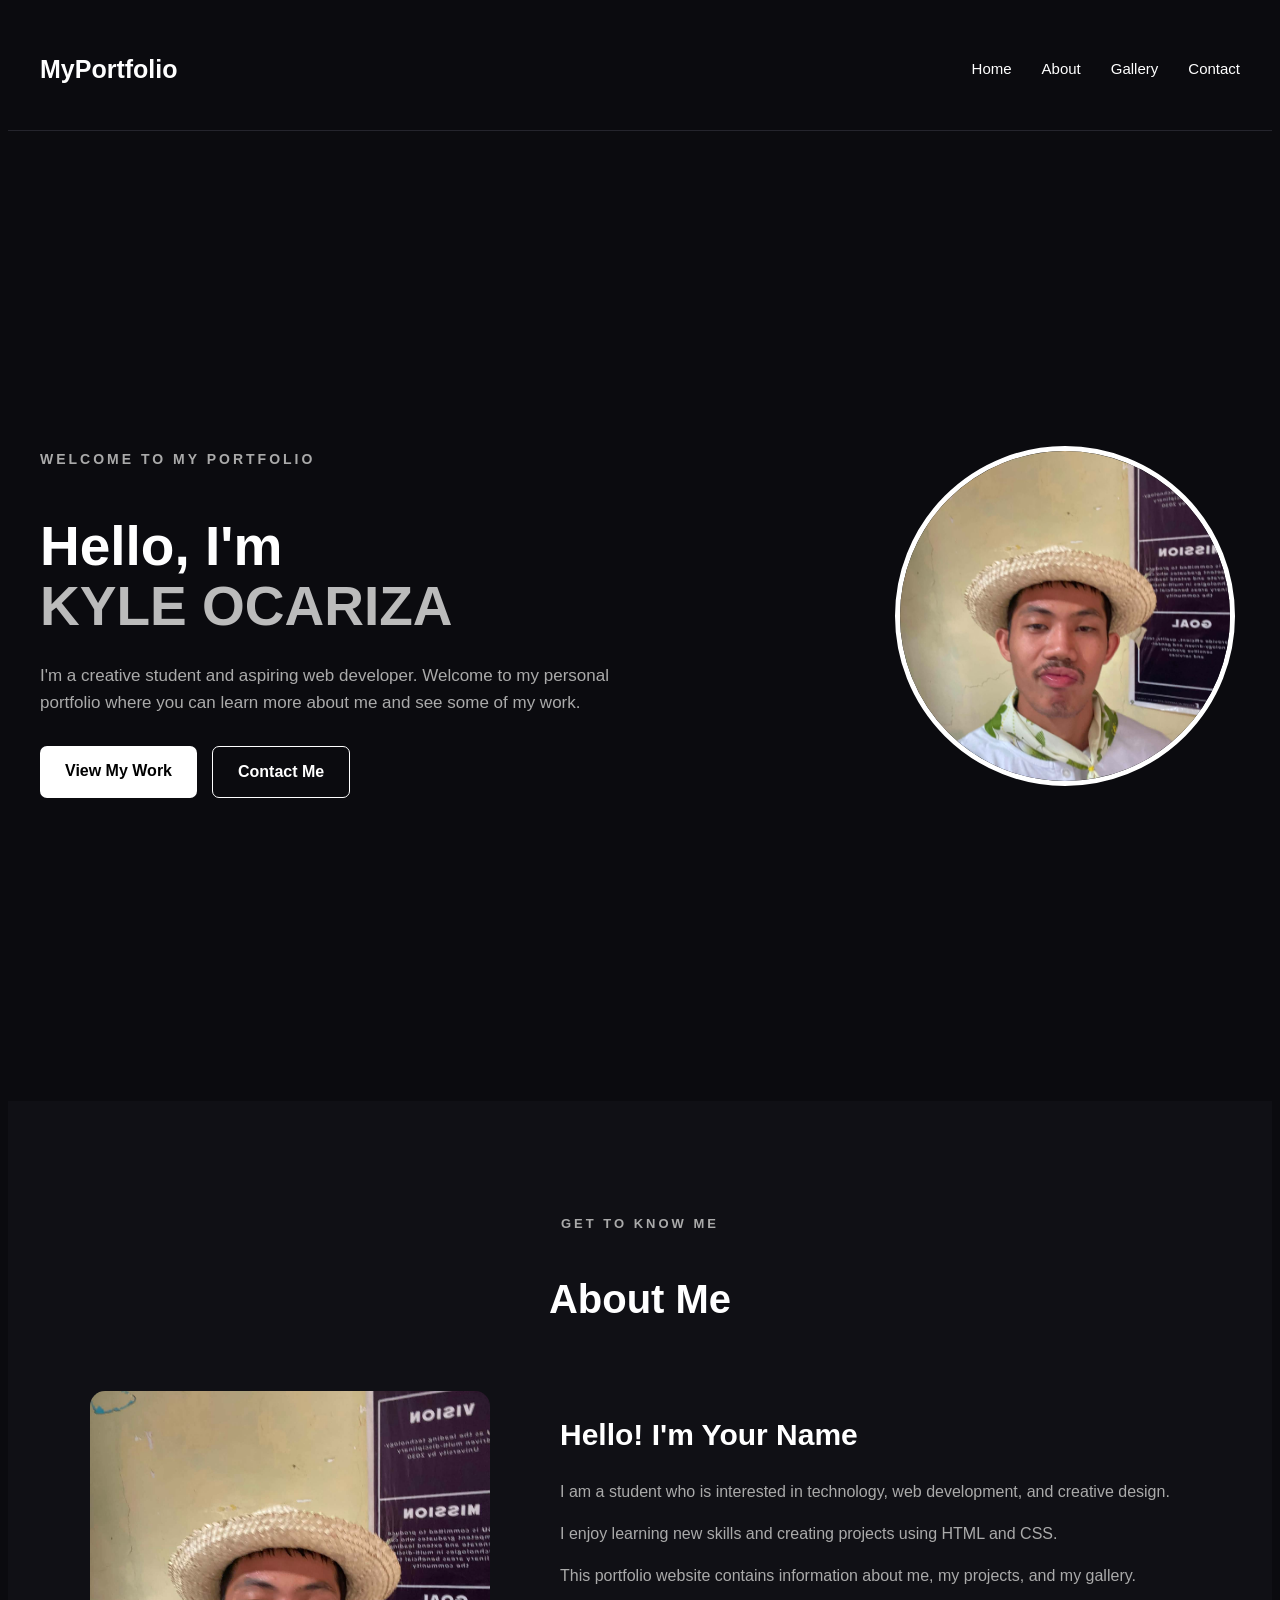
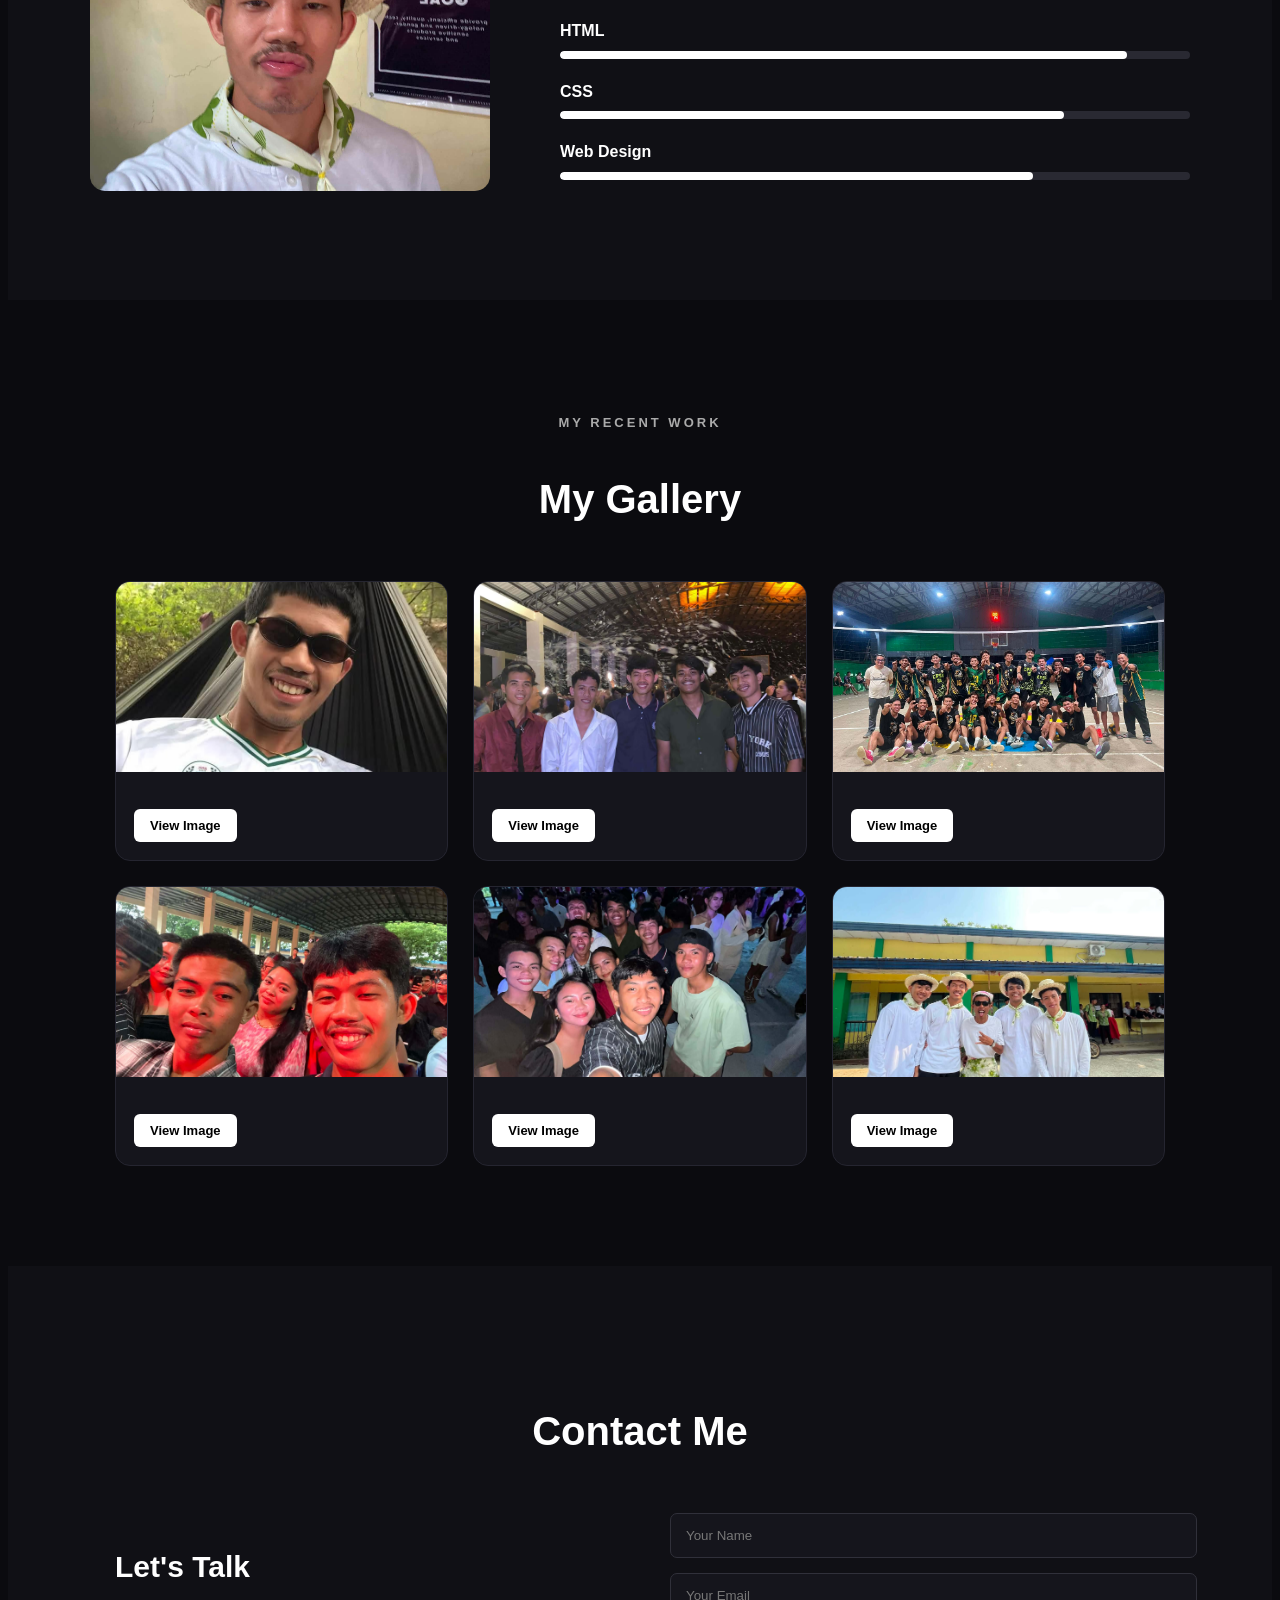
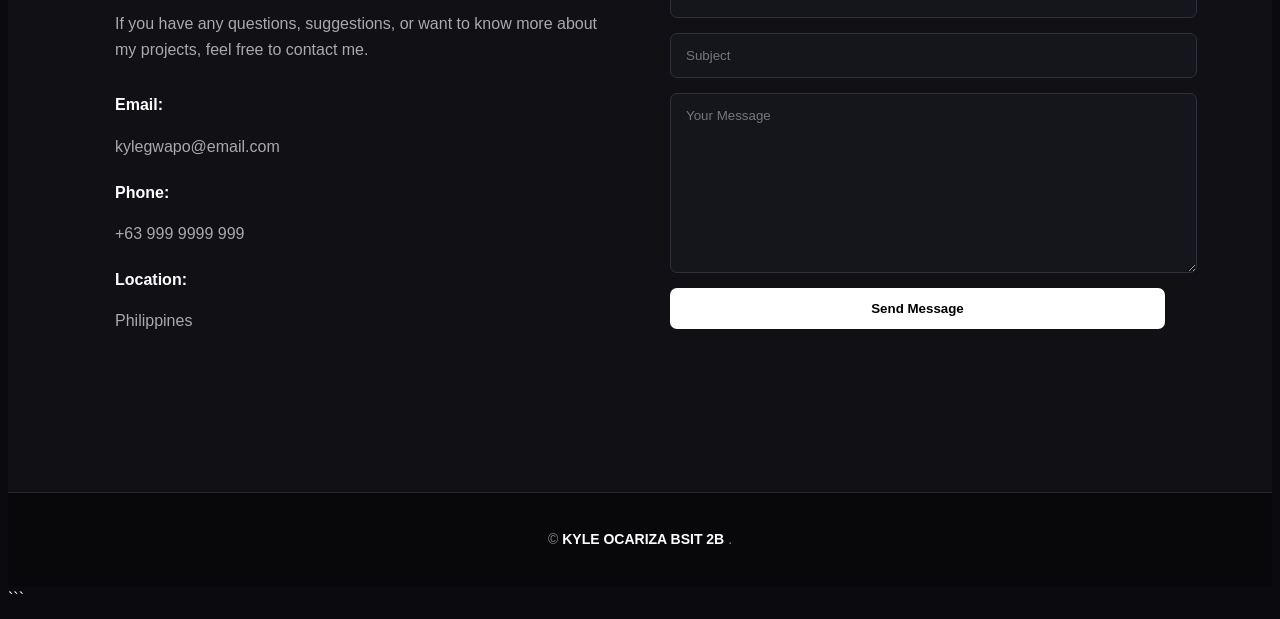
==== index.html @ 1ab1ef40 "first commit" ====
<!DOCTYPE html>
<html lang="en">

<head>

    <meta charset="UTF-8">

    <meta name="viewport" content="width=device-width, initial-scale=1.0">

    <title>My Portfolio</title>

    <link rel="stylesheet" href="style.css">

</head>


<body>


    <!-- =========================
         NAVIGATION
    ========================== -->

    <header>

        <nav class="navbar">

            <h1 class="logo">MyPortfolio</h1>

            <ul class="nav-links">

                <li>
                    <a href="#home">Home</a>
                </li>

                <li>
                    <a href="#about">About</a>
                </li>

                <li>
                    <a href="#gallery">Gallery</a>
                </li>

                <li>
                    <a href="#contact">Contact</a>
                </li>

            </ul>

        </nav>

    </header>



    <!-- =========================
         HOME
    ========================== -->

    <section id="home" class="home">

        <div class="home-content">

            <p class="welcome">
                WELCOME TO MY PORTFOLIO
            </p>


            <h2>

                Hello, I'm

                <span>KYLE OCARIZA</span>

            </h2>


            <p class="intro">

                I'm a creative student and aspiring web developer.
                Welcome to my personal portfolio where you can
                learn more about me and see some of my work.

            </p>


            <div class="home-buttons">

                <a href="#gallery" class="btn">
                    View My Work
                </a>


                <a href="#contact" class="btn btn-outline">
                    Contact Me
                </a>

            </div>

        </div>



        <!-- PROFILE IMAGE -->

        <div class="home-image">

            <div class="profile-circle">

                <!--
                YOUR PROFILE IMAGE

                Make sure the file is:
                image/s.png
                -->

                <img
                    src="image/s.png"
                    alt="My Profile Photo"
                >

            </div>

        </div>

    </section>



    <!-- =========================
         ABOUT
    ========================== -->

    <section id="about" class="about">


        <div class="section-title">

            <p>GET TO KNOW ME</p>

            <h2>About Me</h2>

        </div>



        <div class="about-container">


            <!-- ABOUT IMAGE -->

            <div class="about-image">

                <img
                    src="image/s.png"
                    alt="About Me"
                >

            </div>



            <!-- ABOUT TEXT -->

            <div class="about-content">

                <h3>
                    Hello! I'm Your Name
                </h3>


                <p>

                    I am a student who is interested in technology,
                    web development, and creative design.

                </p>


                <p>

                    I enjoy learning new skills and creating
                    projects using HTML and CSS.

                </p>


                <p>

                    This portfolio website contains information
                    about me, my projects, and my gallery.

                </p>



                <!-- SKILLS -->

                <div class="skills">


                    <div class="skill">

                        <span>HTML</span>

                        <div class="skill-bar">

                            <div class="skill-fill html"></div>

                        </div>

                    </div>



                    <div class="skill">

                        <span>CSS</span>

                        <div class="skill-bar">

                            <div class="skill-fill css"></div>

                        </div>

                    </div>



                    <div class="skill">

                        <span>Web Design</span>

                        <div class="skill-bar">

                            <div class="skill-fill design"></div>

                        </div>

                    </div>


                </div>

            </div>

        </div>

    </section>



    <!-- =========================
         GALLERY
    ========================== -->

    <section id="gallery" class="gallery">


        <div class="section-title">

            <p>MY RECENT WORK</p>

            <h2>My Gallery</h2>

        </div>



        <div class="gallery-container">



            <!-- =====================
                 IMAGE 1
            ====================== -->

            <div class="gallery-card">

                <img
                    src="image/D.png"
                    alt="Project One"
                    onclick="openImage(this.src)"
                >


                <div class="gallery-info">

                    <h3>
                        
                    </h3>


                    <p>
                        
                    </p>


                    <button
                        type="button"
                        class="view-btn"
                        onclick="openImage('image/D.png')"
                    >

                        View Image

                    </button>

                </div>

            </div>



            <!-- =====================
                 IMAGE 2
            ====================== -->

            <div class="gallery-card">

                <img
                    src="image/q.png"
                    alt="Project Two"
                    onclick="openImage(this.src)"
                >


                <div class="gallery-info">

                    <h3>
                        
                    </h3>


                    <p>
                        
                    </p>


                    <button
                        type="button"
                        class="view-btn"
                        onclick="openImage('image/k.png')"
                    >

                        View Image

                    </button>

                </div>

            </div>



            <!-- =====================
                 IMAGE 3
            ====================== -->

            <div class="gallery-card">

                <img
                    src="image/l.png"
                    alt="Project Three"
                    onclick="openImage(this.src)"
                >


                <div class="gallery-info">

                    <h3>
                        
                    </h3>


                    <p>
                       
                    </p>


                    <button
                        type="button"
                        class="view-btn"
                        onclick="openImage('image/kk.png')"
                    >

                        View Image

                    </button>

                </div>

            </div>



            <!-- =====================
                 IMAGE 4
            ====================== -->

            <div class="gallery-card">

                <img
                    src="image/w.png"
                    alt="Project Four"
                    onclick="openImage(this.src)"
                >


                <div class="gallery-info">

                    <h3>
                        
                    </h3>


                    <p>
                      
                    </p>


                    <button
                        type="button"
                        class="view-btn"
                        onclick="openImage('image/kkk.png')"
                    >

                        View Image

                    </button>

                </div>

            </div>



            <!-- =====================
                 IMAGE 5
            ====================== -->

            <div class="gallery-card">

                <img
                    src="image/e.png"
                    alt="Project Five"
                    onclick="openImage(this.src)"
                >


                <div class="gallery-info">

                    <h3>
                        
                    </h3>


                    <p>
                      
                    </p>


                    <button
                        type="button"
                        class="view-btn"
                        onclick="openImage('image/kkkkk.png')"
                    >

                        View Image

                    </button>

                </div>

            </div>



            <!-- =====================
                 IMAGE 6
            ====================== -->

            <div class="gallery-card">

                <img
                    src="image/kk.png"
                    alt="Project Six"
                    onclick="openImage(this.src)"
                >


                <div class="gallery-info">

                    <h3>
                        
                    </h3>


                    <p>
                        
                    </p>


                    <button
                        type="button"
                        class="view-btn"
                        onclick="openImage('image/myphoto.png')"
                    >

                        View Image

                    </button>

                </div>

            </div>


        </div>

    </section>



    <!-- =========================
         IMAGE POPUP
    ========================== -->

    <div
        id="imageModal"
        class="image-modal"
    >


        <span
            class="close-modal"
            onclick="closeImage()"
        >

            &times;

        </span>


        <img
            id="modalImage"
            src=""
            alt="Full Size Image"
        >


    </div>



    <!-- =========================
         CONTACT
    ========================== -->

    <section id="contact" class="contact">


        <div class="section-title">

            <p></p>

            <h2>Contact Me</h2>

        </div>



        <div class="contact-container">


            <!-- CONTACT INFORMATION -->

            <div class="contact-info">


                <h3>
                    Let's Talk
                </h3>


                <p>

                    If you have any questions, suggestions,
                    or want to know more about my projects,
                    feel free to contact me.

                </p>



                <div class="contact-item">

                    <strong>
                        Email:
                    </strong>

                    <p>
                        kylegwapo@email.com
                    </p>

                </div>



                <div class="contact-item">

                    <strong>
                        Phone:
                    </strong>

                    <p>
                        +63 999 9999 999
                    </p>

                </div>



                <div class="contact-item">

                    <strong>
                        Location:
                    </strong>

                    <p>
                        Philippines
                    </p>

                </div>


            </div>



            <!-- CONTACT FORM -->

            <form
                id="contactForm"
                class="contact-form"
            >


                <input
                    type="text"
                    id="name"
                    placeholder="Your Name"
                    required
                >


                <input
                    type="email"
                    id="email"
                    placeholder="Your Email"
                    required
                >


                <input
                    type="text"
                    id="subject"
                    placeholder="Subject"
                    required
                >


                <textarea
                    id="message"
                    placeholder="Your Message"
                    required
                ></textarea>


                <button
                    type="submit"
                    class="submit-btn"
                >

                    Send Message

                </button>


                <p
                    id="formMessage"
                    class="form-message"
                ></p>


            </form>


        </div>

    </section>



    <!-- =========================
         FOOTER
    ========================== -->

    <footer>


        <p>

            &copy; 
            <span>
                KYLE OCARIZA BSIT 2B
            </span>.

            

        </p>


        <p>
            
        </p>


    </footer>



    <!-- =========================
         JAVASCRIPT
    ========================== -->

    <script>


        /* =========================
           OPEN IMAGE
        ========================== */

        function openImage(imageSource) {

            const modal =
                document.getElementById("imageModal");

            const modalImage =
                document.getElementById("modalImage");


            modalImage.src = imageSource;

            modal.style.display = "flex";

        }



        /* =========================
           CLOSE IMAGE
        ========================== */

        function closeImage() {

            const modal =
                document.getElementById("imageModal");


            modal.style.display = "none";

            document.getElementById("modalImage").src = "";

        }



        /* =========================
           CLICK OUTSIDE IMAGE
        ========================== */

        document
            .getElementById("imageModal")
            .addEventListener("click", function(event) {

                if (event.target === this) {

                    closeImage();

                }

            });



        /* =========================
           ESC KEY
        ========================== */

        document.addEventListener(
            "keydown",
            function(event) {

                if (event.key === "Escape") {

                    closeImage();

                }

            }
        );



        /* =========================
           CONTACT FORM
        ========================== */

        document
            .getElementById("contactForm")
            .addEventListener("submit", function(event) {


                event.preventDefault();


                const name =
                    document.getElementById("name").value;


                const formMessage =
                    document.getElementById("formMessage");


                formMessage.textContent =
                    "Thank you, " +
                    name +
                    "! Your message has been received.";


                this.reset();

            });


    </script>


</body>

</html>
```
---- style.css ----
```css
/* =========================
   RESET
========================= */

* {
    margin: 0;
    padding: 0;
    box-sizing: border-box;
}

html {
    scroll-behavior: smooth;
}

body {
    font-family: Arial, Helvetica, sans-serif;
    background: #0b0b0f;
    color: #ffffff;
    min-height: 100vh;
    line-height: 1.6;
}


/* =========================
   NAVIGATION
========================= */

header {
    width: 100%;
    background: #0b0b0f;
    border-bottom: 1px solid #25252d;

    position: sticky;
    top: 0;
    z-index: 1000;
}

.navbar {
    max-width: 1200px;
    margin: auto;

    padding: 20px 30px;

    display: flex;
    justify-content: space-between;
    align-items: center;
}

.logo {
    font-size: 25px;
    font-weight: bold;
    color: #ffffff;
}

.nav-links {
    list-style: none;

    display: flex;
    gap: 30px;
}

.nav-links a {
    color: #ffffff;
    text-decoration: none;

    font-size: 15px;
    font-weight: 500;

    transition: 0.3s ease;
}

.nav-links a:hover {
    color: #aaaaaa;
}


/* =========================
   HOME
========================= */

.home {
    min-height: 90vh;

    max-width: 1200px;
    margin: auto;

    padding: 80px 30px;

    display: flex;
    justify-content: space-between;
    align-items: center;

    gap: 60px;
}

.home-content {
    flex: 1;
}

.welcome {
    color: #aaaaaa;

    font-size: 14px;
    font-weight: bold;

    letter-spacing: 3px;

    margin-bottom: 15px;
}

.home-content h2 {
    font-size: 55px;
    line-height: 1.1;

    margin-bottom: 25px;
}

.home-content h2 span {
    display: block;
    color: #bbbbbb;
}

.intro {
    max-width: 600px;

    color: #aaaaaa;

    font-size: 17px;

    margin-bottom: 30px;
}


/* =========================
   HOME BUTTONS
========================= */

.home-buttons {
    display: flex;
    gap: 15px;
}

.btn {
    display: inline-block;

    padding: 12px 25px;

    background: #ffffff;
    color: #000000;

    text-decoration: none;

    border-radius: 7px;

    font-weight: bold;

    transition: 0.3s ease;
}

.btn:hover {
    background: #cccccc;
    transform: translateY(-2px);
}

.btn-outline {
    background: transparent;
    color: #ffffff;

    border: 1px solid #ffffff;
}

.btn-outline:hover {
    background: #ffffff;
    color: #000000;
}


/* =========================
   PROFILE IMAGE
========================= */

.home-image {
    flex: 0 0 350px;

    display: flex;
    justify-content: center;
}

.profile-circle {
    width: 330px;
    height: 330px;

    border-radius: 50%;

    overflow: hidden;

    border: 5px solid #ffffff;

    background: #15151c;
}

.profile-circle img {
    width: 100%;
    height: 100%;

    object-fit: cover;

    display: block;
}


/* =========================
   GENERAL SECTION
========================= */

section {
    scroll-margin-top: 80px;
}

.section-title {
    text-align: center;

    margin-bottom: 50px;
}

.section-title p {
    color: #aaaaaa;

    font-size: 13px;

    font-weight: bold;

    letter-spacing: 3px;

    margin-bottom: 8px;
}

.section-title h2 {
    font-size: 40px;
}


/* =========================
   ABOUT
========================= */

.about {
    padding: 100px 30px;

    background: #101015;
}

.about-container {
    max-width: 1100px;

    margin: auto;

    display: flex;

    align-items: center;

    gap: 70px;
}

.about-image {
    flex: 0 0 400px;
}

.about-image img {
    width: 100%;
    height: 400px;

    object-fit: cover;

    border-radius: 15px;

    display: block;
}

.about-content {
    flex: 1;
}

.about-content h3 {
    font-size: 30px;

    margin-bottom: 20px;
}

.about-content p {
    color: #aaaaaa;

    margin-bottom: 15px;
}


/* =========================
   SKILLS
========================= */

.skills {
    margin-top: 30px;
}

.skill {
    margin-bottom: 20px;
}

.skill span {
    display: block;

    margin-bottom: 7px;

    font-weight: bold;
}

.skill-bar {
    width: 100%;

    height: 8px;

    background: #292932;

    border-radius: 20px;

    overflow: hidden;
}

.skill-fill {
    height: 100%;

    border-radius: 20px;

    background: #ffffff;
}

.skill-fill.html {
    width: 90%;
}

.skill-fill.css {
    width: 80%;
}

.skill-fill.design {
    width: 75%;
}


/* =========================
   GALLERY
========================= */

.gallery {
    padding: 100px 30px;

    background: #0b0b0f;
}

.gallery-container {
    max-width: 1050px;

    margin: 0 auto;

    display: grid;

    grid-template-columns: repeat(3, 1fr);

    gap: 25px;
}


/* =========================
   GALLERY CARD
========================= */

.gallery-card {
    background: #15151c;

    border: 1px solid #252530;

    border-radius: 15px;

    overflow: hidden;

    transition: 0.3s ease;
}

.gallery-card:hover {
    transform: translateY(-7px);

    border-color: #555555;
}


/* =========================
   GALLERY IMAGE
========================= */

.gallery-card > img {
    width: 100%;

    height: 190px;

    object-fit: cover;

    display: block;

    cursor: pointer;

    transition: 0.3s ease;
}

.gallery-card:hover > img {
    transform: scale(1.03);
}


/* =========================
   GALLERY INFO
========================= */

.gallery-info {
    padding: 18px;
}

.gallery-info h3 {
    font-size: 19px;

    margin-bottom: 7px;
}

.gallery-info p {
    color: #999999;

    font-size: 14px;

    margin-bottom: 15px;
}


/* =========================
   VIEW BUTTON
========================= */

.view-btn {
    border: none;

    background: #ffffff;
    color: #000000;

    padding: 9px 16px;

    border-radius: 6px;

    cursor: pointer;

    font-size: 13px;

    font-weight: bold;

    transition: 0.3s ease;
}

.view-btn:hover {
    background: #cccccc;

    transform: translateY(-2px);
}


/* =========================
   IMAGE MODAL
========================= */

.image-modal {
    display: none;

    position: fixed;

    z-index: 9999;

    left: 0;
    top: 0;

    width: 100%;
    height: 100%;

    background: rgba(0, 0, 0, 0.92);

    justify-content: center;
    align-items: center;

    padding: 30px;
}

.image-modal img {
    max-width: 85%;
    max-height: 85%;

    object-fit: contain;

    border-radius: 10px;

    box-shadow: 0 0 30px rgba(255, 255, 255, 0.1);
}

.close-modal {
    position: absolute;

    top: 15px;
    right: 30px;

    color: #ffffff;

    font-size: 45px;

    font-weight: bold;

    cursor: pointer;

    transition: 0.3s ease;
}

.close-modal:hover {
    color: #aaaaaa;
}


/* =========================
   CONTACT
========================= */

.contact {
    padding: 100px 30px;

    background: #101015;
}

.contact-container {
    max-width: 1050px;

    margin: auto;

    display: grid;

    grid-template-columns: 1fr 1fr;

    gap: 60px;
}

.contact-info h3 {
    font-size: 30px;

    margin-bottom: 20px;
}

.contact-info > p {
    color: #aaaaaa;

    margin-bottom: 30px;
}

.contact-item {
    margin-bottom: 20px;
}

.contact-item strong {
    display: block;

    margin-bottom: 3px;
}

.contact-item p {
    color: #aaaaaa;
}


/* =========================
   CONTACT FORM
========================= */

.contact-form {
    display: flex;

    flex-direction: column;

    gap: 15px;
}

.contact-form input,
.contact-form textarea {
    width: 100%;

    padding: 14px 15px;

    border: 1px solid #30303a;

    border-radius: 7px;

    background: #15151c;

    color: #ffffff;

    font-family: Arial, Helvetica, sans-serif;

    outline: none;

    transition: 0.3s ease;
}

.contact-form input:focus,
.contact-form textarea:focus {
    border-color: #ffffff;
}

.contact-form input::placeholder,
.contact-form textarea::placeholder {
    color: #777777;
}

.contact-form textarea {
    height: 150px;

    resize: vertical;
}


/* =========================
   SUBMIT BUTTON
========================= */

.submit-btn {
    padding: 13px 20px;

    border: none;

    border-radius: 7px;

    background: #ffffff;

    color: #000000;

    font-weight: bold;

    cursor: pointer;

    transition: 0.3s ease;
}

.submit-btn:hover {
    background: #cccccc;

    transform: translateY(-2px);
}

.form-message {
    color: #ffffff;

    font-size: 14px;

    min-height: 20px;
}


/* =========================
   FOOTER
========================= */

footer {
    padding: 30px;

    text-align: center;

    background: #08080b;

    border-top: 1px solid #25252d;
}

footer p {
    color: #888888;

    font-size: 14px;

    margin: 5px;
}

footer span {
    color: #ffffff;

    font-weight: bold;
}


/* =========================
   TABLET
========================= */

@media (max-width: 900px) {

    .home {
        flex-direction: column-reverse;

        text-align: center;

        padding-top: 60px;
    }

    .home-content h2 {
        font-size: 45px;
    }

    .intro {
        margin-left: auto;
        margin-right: auto;
    }

    .home-buttons {
        justify-content: center;
    }

    .home-image {
        flex: none;
    }

    .about-container {
        flex-direction: column;
    }

    .about-image {
        width: 350px;
        max-width: 100%;
    }

    .gallery-container {
        grid-template-columns: repeat(2, 1fr);

        max-width: 750px;
    }

    .contact-container {
        grid-template-columns: 1fr;

        max-width: 700px;
    }
}


/* =========================
   MOBILE
========================= */

@media (max-width: 600px) {

    .navbar {
        flex-direction: column;

        gap: 15px;

        padding: 18px;
    }

    .nav-links {
        gap: 15px;

        flex-wrap: wrap;

        justify-content: center;
    }

    .nav-links a {
        font-size: 13px;
    }


    /* HOME */

    .home {
        padding: 60px 20px;

        min-height: auto;
    }

    .home-content h2 {
        font-size: 38px;
    }

    .intro {
        font-size: 15px;
    }

    .home-buttons {
        flex-direction: column;

        align-items: center;
    }

    .btn {
        width: 200px;

        text-align: center;
    }

    .profile-circle {
        width: 250px;
        height: 250px;
    }


    /* SECTION TITLE */

    .section-title h2 {
        font-size: 32px;
    }


    /* ABOUT */

    .about {
        padding: 70px 20px;
    }

    .about-image {
        width: 280px;
    }

    .about-image img {
        height: 280px;
    }


    /* GALLERY */

    .gallery {
        padding: 70px 20px;
    }

    .gallery-container {
        grid-template-columns: 1fr;

        max-width: 400px;

        gap: 20px;
    }

    .gallery-card > img {
        height: 200px;
    }


    /* CONTACT */

    .contact {
        padding: 70px 20px;
    }

    .contact-container {
        gap: 40px;
    }


    /* MODAL */

    .image-modal {
        padding: 15px;
    }

    .image-modal img {
        max-width: 95%;
        max-height: 80%;
    }

    .close-modal {
        top: 5px;
        right: 20px;

        font-size: 40px;
    }


    /* FOOTER */

    footer {
        padding: 25px 15px;
    }
}
```
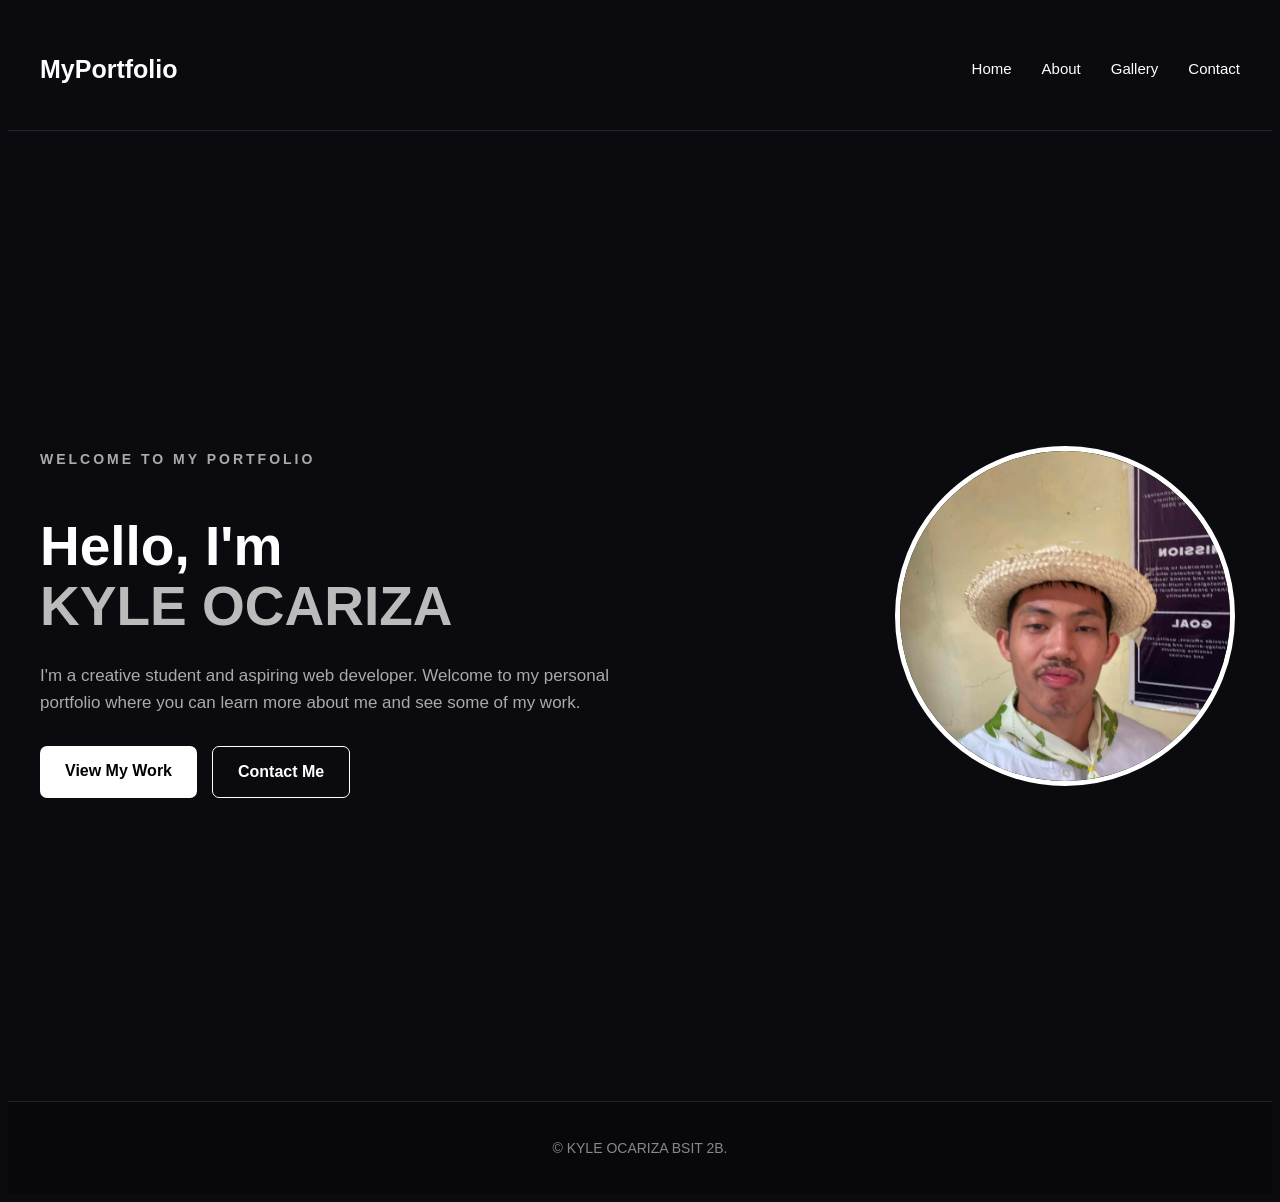
==== commit d323921e: "split portfolio into separate pages" ====
--- a/index.html
+++ b/index.html
@@ -1,64 +1,36 @@
-
 <!DOCTYPE html>
 <html lang="en">
 
 <head>
-
     <meta charset="UTF-8">
-
     <meta name="viewport" content="width=device-width, initial-scale=1.0">
 
-    <title>My Portfolio</title>
+    <title>Home | My Portfolio</title>
 
     <link rel="stylesheet" href="style.css">
-
 </head>
-
 
 <body>
 
-
-    <!-- =========================
-         NAVIGATION
-    ========================== -->
-
+    <!-- NAVIGATION -->
     <header>
-
         <nav class="navbar">
 
             <h1 class="logo">MyPortfolio</h1>
 
             <ul class="nav-links">
-
-                <li>
-                    <a href="#home">Home</a>
-                </li>
-
-                <li>
-                    <a href="#about">About</a>
-                </li>
-
-                <li>
-                    <a href="#gallery">Gallery</a>
-                </li>
-
-                <li>
-                    <a href="#contact">Contact</a>
-                </li>
-
+                <li><a href="index.html" class="active">Home</a></li>
+                <li><a href="about.html">About</a></li>
+                <li><a href="gallery.html">Gallery</a></li>
+                <li><a href="contact.html">Contact</a></li>
             </ul>
 
         </nav>
-
     </header>
 
 
-
-    <!-- =========================
-         HOME
-    ========================== -->
-
-    <section id="home" class="home">
+    <!-- HOME -->
+    <section class="home">
 
         <div class="home-content">
 
@@ -66,33 +38,24 @@
                 WELCOME TO MY PORTFOLIO
             </p>
 
-
             <h2>
-
                 Hello, I'm
-
                 <span>KYLE OCARIZA</span>
-
             </h2>
 
-
             <p class="intro">
-
                 I'm a creative student and aspiring web developer.
                 Welcome to my personal portfolio where you can
                 learn more about me and see some of my work.
-
             </p>
-
 
             <div class="home-buttons">
 
-                <a href="#gallery" class="btn">
+                <a href="gallery.html" class="btn">
                     View My Work
                 </a>
 
-
-                <a href="#contact" class="btn btn-outline">
+                <a href="contact.html" class="btn btn-outline">
                     Contact Me
                 </a>
 
@@ -101,23 +64,13 @@
         </div>
 
 
-
-        <!-- PROFILE IMAGE -->
-
         <div class="home-image">
 
             <div class="profile-circle">
 
-                <!--
-                YOUR PROFILE IMAGE
-
-                Make sure the file is:
-                image/s.png
-                -->
-
                 <img
                     src="image/s.png"
-                    alt="My Profile Photo"
+                    alt="Kyle Ocariza Profile Photo"
                 >
 
             </div>
@@ -127,728 +80,15 @@
     </section>
 
 
-
-    <!-- =========================
-         ABOUT
-    ========================== -->
-
-    <section id="about" class="about">
-
-
-        <div class="section-title">
-
-            <p>GET TO KNOW ME</p>
-
-            <h2>About Me</h2>
-
-        </div>
-
-
-
-        <div class="about-container">
-
-
-            <!-- ABOUT IMAGE -->
-
-            <div class="about-image">
-
-                <img
-                    src="image/s.png"
-                    alt="About Me"
-                >
-
-            </div>
-
-
-
-            <!-- ABOUT TEXT -->
-
-            <div class="about-content">
-
-                <h3>
-                    Hello! I'm Your Name
-                </h3>
-
-
-                <p>
-
-                    I am a student who is interested in technology,
-                    web development, and creative design.
-
-                </p>
-
-
-                <p>
-
-                    I enjoy learning new skills and creating
-                    projects using HTML and CSS.
-
-                </p>
-
-
-                <p>
-
-                    This portfolio website contains information
-                    about me, my projects, and my gallery.
-
-                </p>
-
-
-
-                <!-- SKILLS -->
-
-                <div class="skills">
-
-
-                    <div class="skill">
-
-                        <span>HTML</span>
-
-                        <div class="skill-bar">
-
-                            <div class="skill-fill html"></div>
-
-                        </div>
-
-                    </div>
-
-
-
-                    <div class="skill">
-
-                        <span>CSS</span>
-
-                        <div class="skill-bar">
-
-                            <div class="skill-fill css"></div>
-
-                        </div>
-
-                    </div>
-
-
-
-                    <div class="skill">
-
-                        <span>Web Design</span>
-
-                        <div class="skill-bar">
-
-                            <div class="skill-fill design"></div>
-
-                        </div>
-
-                    </div>
-
-
-                </div>
-
-            </div>
-
-        </div>
-
-    </section>
-
-
-
-    <!-- =========================
-         GALLERY
-    ========================== -->
-
-    <section id="gallery" class="gallery">
-
-
-        <div class="section-title">
-
-            <p>MY RECENT WORK</p>
-
-            <h2>My Gallery</h2>
-
-        </div>
-
-
-
-        <div class="gallery-container">
-
-
-
-            <!-- =====================
-                 IMAGE 1
-            ====================== -->
-
-            <div class="gallery-card">
-
-                <img
-                    src="image/D.png"
-                    alt="Project One"
-                    onclick="openImage(this.src)"
-                >
-
-
-                <div class="gallery-info">
-
-                    <h3>
-                        
-                    </h3>
-
-
-                    <p>
-                        
-                    </p>
-
-
-                    <button
-                        type="button"
-                        class="view-btn"
-                        onclick="openImage('image/D.png')"
-                    >
-
-                        View Image
-
-                    </button>
-
-                </div>
-
-            </div>
-
-
-
-            <!-- =====================
-                 IMAGE 2
-            ====================== -->
-
-            <div class="gallery-card">
-
-                <img
-                    src="image/q.png"
-                    alt="Project Two"
-                    onclick="openImage(this.src)"
-                >
-
-
-                <div class="gallery-info">
-
-                    <h3>
-                        
-                    </h3>
-
-
-                    <p>
-                        
-                    </p>
-
-
-                    <button
-                        type="button"
-                        class="view-btn"
-                        onclick="openImage('image/k.png')"
-                    >
-
-                        View Image
-
-                    </button>
-
-                </div>
-
-            </div>
-
-
-
-            <!-- =====================
-                 IMAGE 3
-            ====================== -->
-
-            <div class="gallery-card">
-
-                <img
-                    src="image/l.png"
-                    alt="Project Three"
-                    onclick="openImage(this.src)"
-                >
-
-
-                <div class="gallery-info">
-
-                    <h3>
-                        
-                    </h3>
-
-
-                    <p>
-                       
-                    </p>
-
-
-                    <button
-                        type="button"
-                        class="view-btn"
-                        onclick="openImage('image/kk.png')"
-                    >
-
-                        View Image
-
-                    </button>
-
-                </div>
-
-            </div>
-
-
-
-            <!-- =====================
-                 IMAGE 4
-            ====================== -->
-
-            <div class="gallery-card">
-
-                <img
-                    src="image/w.png"
-                    alt="Project Four"
-                    onclick="openImage(this.src)"
-                >
-
-
-                <div class="gallery-info">
-
-                    <h3>
-                        
-                    </h3>
-
-
-                    <p>
-                      
-                    </p>
-
-
-                    <button
-                        type="button"
-                        class="view-btn"
-                        onclick="openImage('image/kkk.png')"
-                    >
-
-                        View Image
-
-                    </button>
-
-                </div>
-
-            </div>
-
-
-
-            <!-- =====================
-                 IMAGE 5
-            ====================== -->
-
-            <div class="gallery-card">
-
-                <img
-                    src="image/e.png"
-                    alt="Project Five"
-                    onclick="openImage(this.src)"
-                >
-
-
-                <div class="gallery-info">
-
-                    <h3>
-                        
-                    </h3>
-
-
-                    <p>
-                      
-                    </p>
-
-
-                    <button
-                        type="button"
-                        class="view-btn"
-                        onclick="openImage('image/kkkkk.png')"
-                    >
-
-                        View Image
-
-                    </button>
-
-                </div>
-
-            </div>
-
-
-
-            <!-- =====================
-                 IMAGE 6
-            ====================== -->
-
-            <div class="gallery-card">
-
-                <img
-                    src="image/kk.png"
-                    alt="Project Six"
-                    onclick="openImage(this.src)"
-                >
-
-
-                <div class="gallery-info">
-
-                    <h3>
-                        
-                    </h3>
-
-
-                    <p>
-                        
-                    </p>
-
-
-                    <button
-                        type="button"
-                        class="view-btn"
-                        onclick="openImage('image/myphoto.png')"
-                    >
-
-                        View Image
-
-                    </button>
-
-                </div>
-
-            </div>
-
-
-        </div>
-
-    </section>
-
-
-
-    <!-- =========================
-         IMAGE POPUP
-    ========================== -->
-
-    <div
-        id="imageModal"
-        class="image-modal"
-    >
-
-
-        <span
-            class="close-modal"
-            onclick="closeImage()"
-        >
-
-            &times;
-
-        </span>
-
-
-        <img
-            id="modalImage"
-            src=""
-            alt="Full Size Image"
-        >
-
-
-    </div>
-
-
-
-    <!-- =========================
-         CONTACT
-    ========================== -->
-
-    <section id="contact" class="contact">
-
-
-        <div class="section-title">
-
-            <p></p>
-
-            <h2>Contact Me</h2>
-
-        </div>
-
-
-
-        <div class="contact-container">
-
-
-            <!-- CONTACT INFORMATION -->
-
-            <div class="contact-info">
-
-
-                <h3>
-                    Let's Talk
-                </h3>
-
-
-                <p>
-
-                    If you have any questions, suggestions,
-                    or want to know more about my projects,
-                    feel free to contact me.
-
-                </p>
-
-
-
-                <div class="contact-item">
-
-                    <strong>
-                        Email:
-                    </strong>
-
-                    <p>
-                        kylegwapo@email.com
-                    </p>
-
-                </div>
-
-
-
-                <div class="contact-item">
-
-                    <strong>
-                        Phone:
-                    </strong>
-
-                    <p>
-                        +63 999 9999 999
-                    </p>
-
-                </div>
-
-
-
-                <div class="contact-item">
-
-                    <strong>
-                        Location:
-                    </strong>
-
-                    <p>
-                        Philippines
-                    </p>
-
-                </div>
-
-
-            </div>
-
-
-
-            <!-- CONTACT FORM -->
-
-            <form
-                id="contactForm"
-                class="contact-form"
-            >
-
-
-                <input
-                    type="text"
-                    id="name"
-                    placeholder="Your Name"
-                    required
-                >
-
-
-                <input
-                    type="email"
-                    id="email"
-                    placeholder="Your Email"
-                    required
-                >
-
-
-                <input
-                    type="text"
-                    id="subject"
-                    placeholder="Subject"
-                    required
-                >
-
-
-                <textarea
-                    id="message"
-                    placeholder="Your Message"
-                    required
-                ></textarea>
-
-
-                <button
-                    type="submit"
-                    class="submit-btn"
-                >
-
-                    Send Message
-
-                </button>
-
-
-                <p
-                    id="formMessage"
-                    class="form-message"
-                ></p>
-
-
-            </form>
-
-
-        </div>
-
-    </section>
-
-
-
-    <!-- =========================
-         FOOTER
-    ========================== -->
-
+    <!-- FOOTER -->
     <footer>
 
-
         <p>
-
-            &copy; 
-            <span>
-                KYLE OCARIZA BSIT 2B
-            </span>.
-
-            
-
+            &copy; KYLE OCARIZA BSIT 2B.
         </p>
-
-
-        <p>
-            
-        </p>
-
 
     </footer>
 
-
-
-    <!-- =========================
-         JAVASCRIPT
-    ========================== -->
-
-    <script>
-
-
-        /* =========================
-           OPEN IMAGE
-        ========================== */
-
-        function openImage(imageSource) {
-
-            const modal =
-                document.getElementById("imageModal");
-
-            const modalImage =
-                document.getElementById("modalImage");
-
-
-            modalImage.src = imageSource;
-
-            modal.style.display = "flex";
-
-        }
-
-
-
-        /* =========================
-           CLOSE IMAGE
-        ========================== */
-
-        function closeImage() {
-
-            const modal =
-                document.getElementById("imageModal");
-
-
-            modal.style.display = "none";
-
-            document.getElementById("modalImage").src = "";
-
-        }
-
-
-
-        /* =========================
-           CLICK OUTSIDE IMAGE
-        ========================== */
-
-        document
-            .getElementById("imageModal")
-            .addEventListener("click", function(event) {
-
-                if (event.target === this) {
-
-                    closeImage();
-
-                }
-
-            });
-
-
-
-        /* =========================
-           ESC KEY
-        ========================== */
-
-        document.addEventListener(
-            "keydown",
-            function(event) {
-
-                if (event.key === "Escape") {
-
-                    closeImage();
-
-                }
-
-            }
-        );
-
-
-
-        /* =========================
-           CONTACT FORM
-        ========================== */
-
-        document
-            .getElementById("contactForm")
-            .addEventListener("submit", function(event) {
-
-
-                event.preventDefault();
-
-
-                const name =
-                    document.getElementById("name").value;
-
-
-                const formMessage =
-                    document.getElementById("formMessage");
-
-
-                formMessage.textContent =
-                    "Thank you, " +
-                    name +
-                    "! Your message has been received.";
-
-
-                this.reset();
-
-            });
-
-
-    </script>
-
-
 </body>
 
-</html>
-```
+</html>
